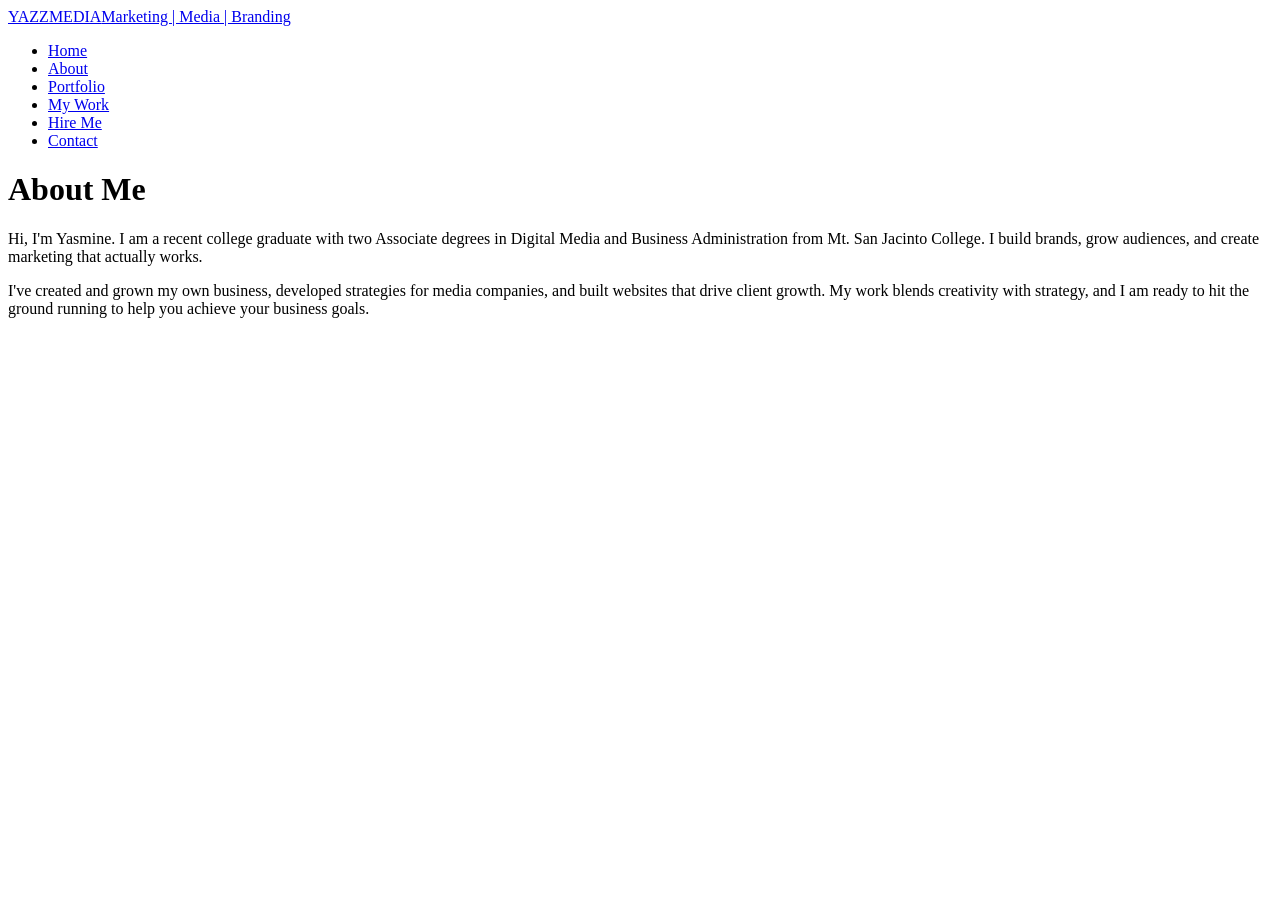
==== about.html @ 4ebbd025 "Create about.html" ====
<!DOCTYPE html>
<html lang="en">
<head>
    <meta charset="UTF-8">
    <meta name="viewport" content="width=device-width, initial-scale=1.0">
    <title>About | YazzMedia</title>
    <link rel="stylesheet" href="style.css">
</head>
<body>
    <nav>
        <a href="index.html" class="logo">YAZZMEDIA<span>Marketing | Media | Branding</span></a>
        <ul class="nav-links">
            <li><a href="index.html">Home</a></li>
            <li><a href="about.html" class="active">About</a></li>
            <li><a href="portfolio.html">Portfolio</a></li>
            <li><a href="work.html">My Work</a></li>
            <li><a href="hireme.html">Hire Me</a></li>
            <li><a href="contact.html">Contact</a></li>
        </ul>
    </nav>
    <main class="container">
        <h1>About Me</h1>
        <div class="card">
            <p>Hi, I'm Yasmine. I am a recent college graduate with two Associate degrees in Digital Media and Business Administration from Mt. San Jacinto College. I build brands, grow audiences, and create marketing that actually works.</p>
            <p>I've created and grown my own business, developed strategies for media companies, and built websites that drive client growth. My work blends creativity with strategy, and I am ready to hit the ground running to help you achieve your business goals.</p>
        </div>
    </main>
</body>
</html>
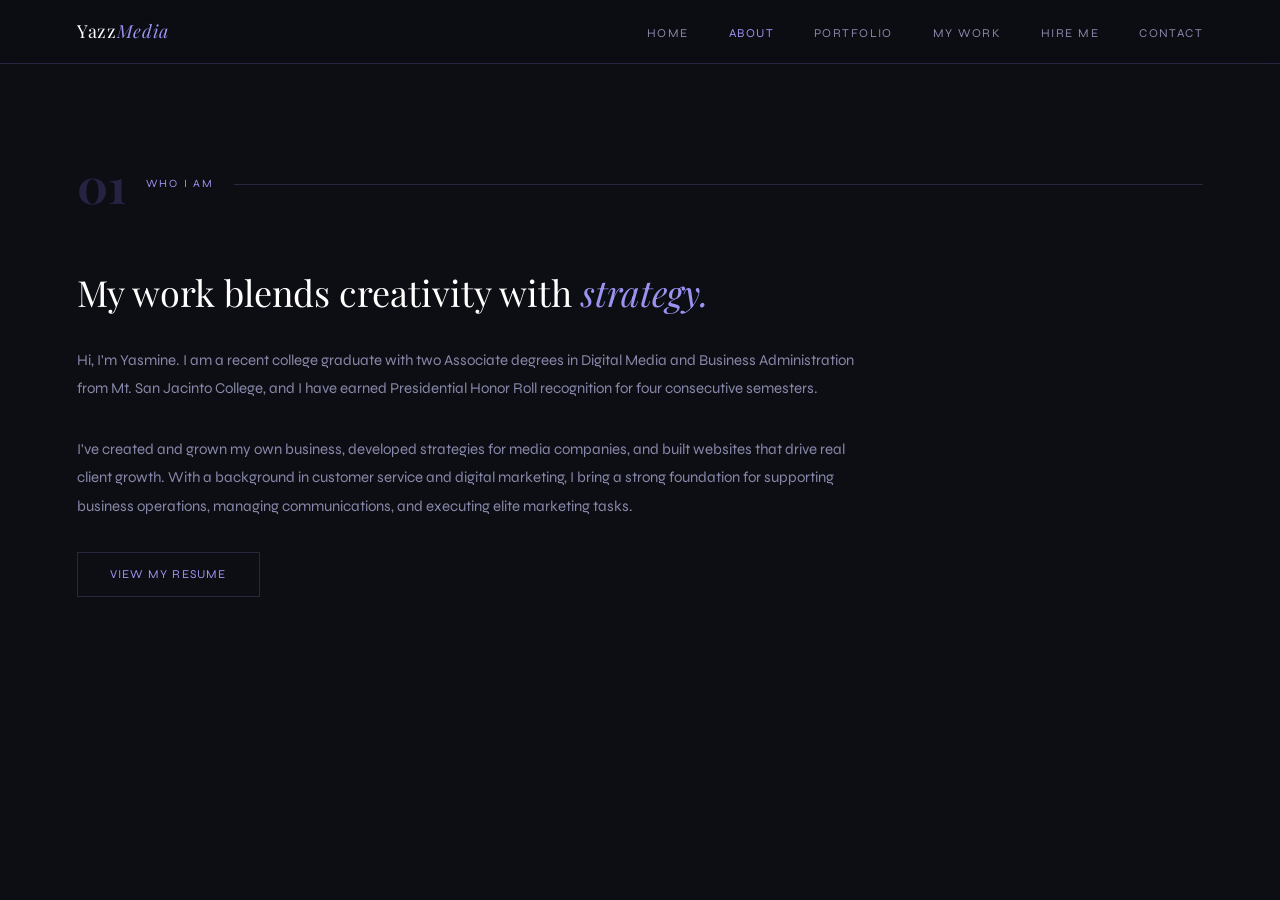
==== commit df700fe6: "Update about.html" ====
--- a/about.html
+++ b/about.html
@@ -1,29 +1,38 @@
 <!DOCTYPE html>
 <html lang="en">
 <head>
-    <meta charset="UTF-8">
-    <meta name="viewport" content="width=device-width, initial-scale=1.0">
-    <title>About | YazzMedia</title>
-    <link rel="stylesheet" href="style.css">
+<meta charset="UTF-8">
+<meta name="viewport" content="width=device-width, initial-scale=1.0">
+<title>About | YazzMedia</title>
+<link rel="stylesheet" href="style.css">
 </head>
 <body>
-    <nav>
-        <a href="index.html" class="logo">YAZZMEDIA<span>Marketing | Media | Branding</span></a>
-        <ul class="nav-links">
-            <li><a href="index.html">Home</a></li>
-            <li><a href="about.html" class="active">About</a></li>
-            <li><a href="portfolio.html">Portfolio</a></li>
-            <li><a href="work.html">My Work</a></li>
-            <li><a href="hireme.html">Hire Me</a></li>
-            <li><a href="contact.html">Contact</a></li>
-        </ul>
-    </nav>
-    <main class="container">
-        <h1>About Me</h1>
-        <div class="card">
-            <p>Hi, I'm Yasmine. I am a recent college graduate with two Associate degrees in Digital Media and Business Administration from Mt. San Jacinto College. I build brands, grow audiences, and create marketing that actually works.</p>
-            <p>I've created and grown my own business, developed strategies for media companies, and built websites that drive client growth. My work blends creativity with strategy, and I am ready to hit the ground running to help you achieve your business goals.</p>
-        </div>
-    </main>
+<nav>
+  <a href="index.html" class="nav-logo">Yazz<span>Media</span></a>
+  <ul class="nav-links">
+    <li><a href="index.html">Home</a></li>
+    <li><a href="about.html" class="active">About</a></li>
+    <li><a href="portfolio.html">Portfolio</a></li>
+    <li><a href="work.html">My Work</a></li>
+    <li><a href="hireme.html">Hire Me</a></li>
+    <li><a href="contact.html">Contact</a></li>
+  </ul>
+</nav>
+
+<div class="section-wrap fade-up d1">
+  <div class="section-inner">
+    <div class="section-header">
+      <div class="section-num">01</div>
+      <div class="section-title">Who I Am</div>
+      <div class="section-line"></div>
+    </div>
+    <div style="max-width: 800px;">
+      <h2 style="font-family:'Playfair Display',serif; font-size:36px; color:var(--white); margin-bottom:1.5rem; font-weight:400;">My work blends creativity with <em style="color:var(--lavender); font-style:italic;">strategy.</em></h2>
+      <p style="font-size:15px; color:var(--muted); line-height:1.9; margin-bottom:2rem; font-weight:300;">Hi, I'm Yasmine. I am a recent college graduate with two Associate degrees in Digital Media and Business Administration from Mt. San Jacinto College, and I have earned Presidential Honor Roll recognition for four consecutive semesters.</p>
+      <p style="font-size:15px; color:var(--muted); line-height:1.9; margin-bottom:2rem; font-weight:300;">I've created and grown my own business, developed strategies for media companies, and built websites that drive real client growth. With a background in customer service and digital marketing, I bring a strong foundation for supporting business operations, managing communications, and executing elite marketing tasks.</p>
+      <a href="portfolio.html" class="btn-secondary">View My Resume</a>
+    </div>
+  </div>
+</div>
 </body>
 </html>
--- a/style.css
+++ b/style.css
@@ -0,0 +1,67 @@
+@import url('https://fonts.googleapis.com/css2?family=Playfair+Display:ital,wght@0,400;0,700;1,400&family=Syne:wght@300;400;500;700&display=swap');
+
+:root {
+  --bg: #0d0d14;
+  --bg2: #13131f;
+  --bg3: #1a1a2a;
+  --lavender: #9b93f0;
+  --lavender-light: #c4bff7;
+  --lavender-dim: #3d3870;
+  --lavender-glow: rgba(155,147,240,0.12);
+  --white: #ffffff;
+  --off-white: #e8e6f0;
+  --muted: #8888aa;
+  --border: rgba(155,147,240,0.2);
+  --border-light: rgba(255,255,255,0.06);
+}
+
+* { margin:0; padding:0; box-sizing:border-box; }
+html { scroll-behavior:smooth; }
+body { font-family:'Syne',sans-serif; background:var(--bg); color:var(--off-white); font-size:16px; line-height:1.6; }
+
+/* NAV */
+nav { position:sticky; top:0; z-index:100; background:rgba(13,13,20,0.92); border-bottom:0.5px solid var(--border); padding:0 6%; display:flex; align-items:center; justify-content:space-between; height:64px; backdrop-filter:blur(12px); }
+.nav-logo { font-family:'Playfair Display',serif; font-size:18px; color:var(--white); letter-spacing:0.04em; text-decoration:none; }
+.nav-logo span { color:var(--lavender); font-style:italic; }
+.nav-links { display:flex; gap:2.5rem; list-style:none; }
+.nav-links a { text-decoration:none; font-size:12px; font-weight:400; color:var(--muted); letter-spacing:0.12em; text-transform:uppercase; transition:color 0.2s; }
+.nav-links a:hover, .nav-links a.active { color:var(--lavender); }
+
+/* HERO */
+.hero-split { min-height:92vh; display:grid; grid-template-columns:1fr 1fr; gap:0; align-items:stretch; max-width:100%; padding:0; }
+.hero-text { padding:8rem 6% 6rem 6%; display:flex; flex-direction:column; justify-content:center; border-right:0.5px solid var(--border); }
+.hero-eyebrow { font-size:11px; font-weight:400; letter-spacing:0.2em; text-transform:uppercase; color:var(--lavender); margin-bottom:1.5rem; display:flex; align-items:center; gap:12px; }
+.hero-eyebrow::before { content:''; width:32px; height:0.5px; background:var(--lavender); }
+.hero-name { font-family:'Playfair Display',serif; font-size:72px; font-weight:700; line-height:1.0; color:var(--white); margin-bottom:0.5rem; letter-spacing:-0.01em; }
+.hero-name em { color:var(--lavender); font-style:italic; display:block; }
+.hero-tagline { font-size:13px; color:var(--muted); letter-spacing:0.08em; margin-bottom:2.5rem; font-weight:400; text-transform:uppercase; }
+.hero-bio { font-size:15px; color:var(--muted); line-height:1.9; max-width:480px; margin-bottom:3rem; font-weight:300; }
+.hero-actions { display:flex; gap:14px; align-items:center; }
+
+/* BUTTONS */
+.btn-primary { display:inline-block; padding:12px 32px; background:var(--lavender); color:var(--bg); text-decoration:none; font-size:12px; font-weight:700; letter-spacing:0.1em; text-transform:uppercase; transition:background 0.2s; border:none; cursor:pointer;}
+.btn-primary:hover { background:var(--lavender-light); }
+.btn-secondary { display:inline-block; padding:12px 32px; border:0.5px solid var(--border); color:var(--lavender); text-decoration:none; font-size:12px; font-weight:400; letter-spacing:0.1em; text-transform:uppercase; transition:border-color 0.2s,color 0.2s; }
+.btn-secondary:hover { border-color:var(--lavender); color:var(--lavender-light); }
+
+/* SECTIONS */
+.section-wrap { padding:6rem 6%; max-width:100%; }
+.section-inner { max-width:1200px; margin:0 auto; }
+.section-header { display:flex; align-items:center; gap:20px; margin-bottom:3.5rem; }
+.section-num { font-family:'Playfair Display',serif; font-size:48px; color:var(--lavender-dim); font-weight:700; line-height:1; opacity:0.5; }
+.section-title { font-size:11px; font-weight:400; letter-spacing:0.2em; text-transform:uppercase; color:var(--lavender); }
+.section-line { flex:1; height:0.5px; background:var(--border); }
+
+/* CARDS & GRIDS */
+.projects-grid { display:grid; grid-template-columns:repeat(auto-fill,minmax(340px,1fr)); gap:1px; background:var(--border); }
+.proj-card { background:var(--bg2); padding:2rem; transition:background 0.2s; display:flex; flex-direction:column; }
+.proj-card:hover { background:var(--bg3); }
+.proj-num { font-family:'Playfair Display',serif; font-size:36px; color:var(--lavender-dim); font-weight:700; margin-bottom:1rem; opacity:0.4; }
+.proj-tag { display:inline-block; border:0.5px solid var(--lavender-dim); color:var(--lavender); font-size:10px; padding:3px 10px; margin-bottom:14px; letter-spacing:0.1em; text-transform:uppercase; align-self: flex-start; }
+.proj-title { font-family:'Playfair Display',serif; font-size:22px; color:var(--white); margin-bottom:4px; font-weight:400; }
+.proj-desc { font-size:13px; color:var(--muted); line-height:1.8; margin-bottom:16px; flex:1; font-weight:300; }
+
+/* ANIMATIONS */
+@keyframes fadeUp{from{opacity:0;transform:translateY(24px);}to{opacity:1;transform:translateY(0);}}
+.fade-up { opacity:0; animation:fadeUp 0.7s ease forwards; }
+.d1 { animation-delay:0.1s; } .d2 { animation-delay:0.25s; } .d3 { animation-delay:0.4s; } .d4 { animation-delay:0.55s; }
